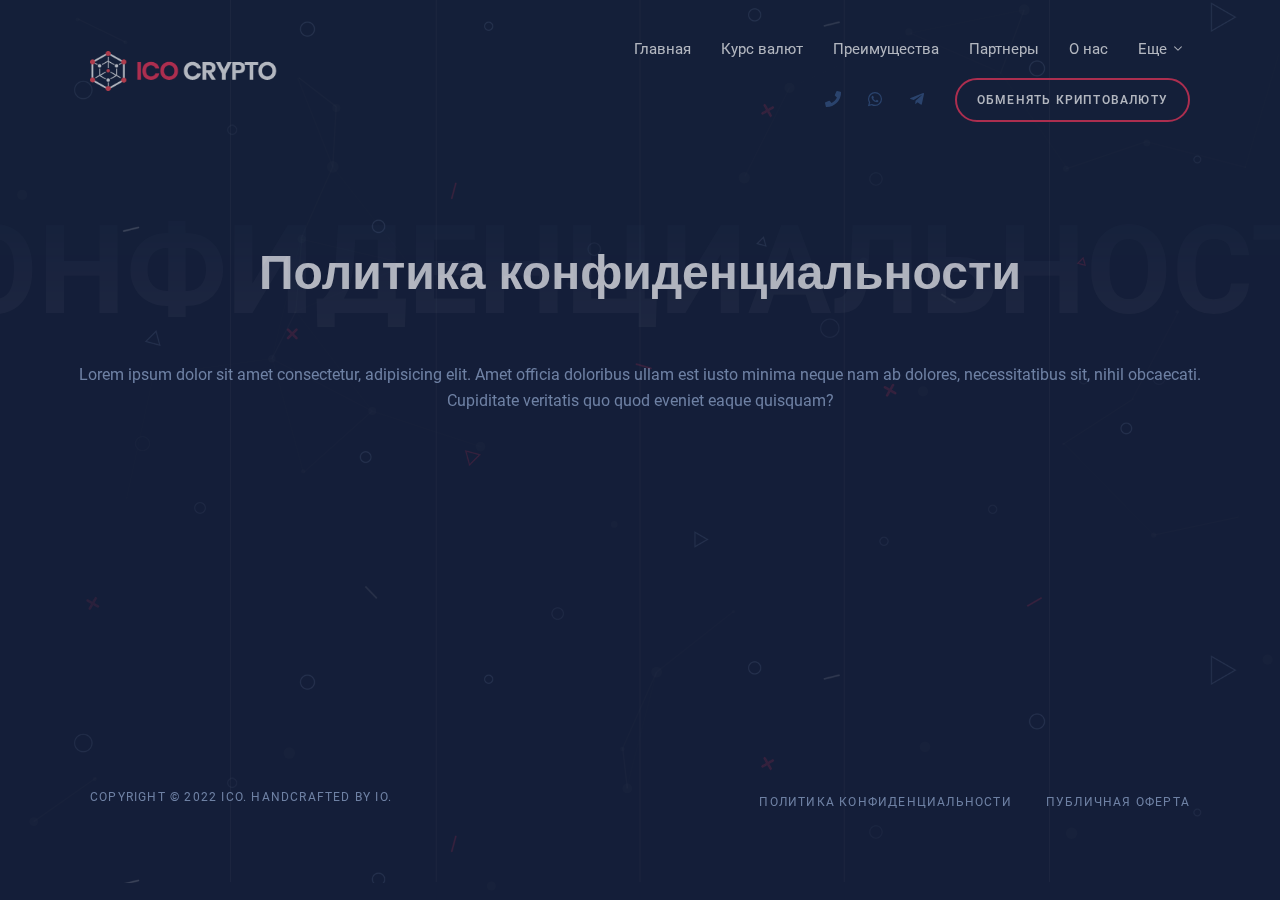
==== privacy.html @ d42af2ef "Changed some errors and added pages" ====
<!DOCTYPE html>
<html lang="zxx" class="js">

<head>
    <meta charset="utf-8">
    <meta name="author" content="Softnio">
    <meta name="viewport" content="width=device-width, initial-scale=1, shrink-to-fit=no">
    <meta name="description" content="">
    <!-- Fav Icon  -->
    <link rel="shortcut icon" href="images/favicon.png">
    <!-- Site Title  -->
    <title>Azalea | ICO Crypto - ICO Landing Page &amp; Multi-Purpose Cryptocurrency HTML Template</title>
    <!-- Bundle and Base CSS -->
    <link rel="stylesheet" href="assets/css/vendor.bundle.css?ver=210">
    <link rel="stylesheet" href="assets/css/style-azalea.css?ver=210">
    <!-- Extra CSS -->
    <link rel="stylesheet" href="assets/css/theme.css?ver=210">

</head>

<body class="nk-body body-wider bg-theme mode-onepage">
    <div class="nk-wrap">
        <header class="nk-header page-header is-transparent is-sticky is-dark" id="header">
            <!-- Header @s -->
            <div class="header-main">
                <div class="header-container container container-xxl">
                    <div class="header-wrap">
                        <!-- Logo @s -->
                        <div class="header-logo logo animated" data-animate="fadeInDown" data-delay=".6">
                            <a href="./" class="logo-link">
                                <img class="logo-dark" src="images/logo-s2-white.png"
                                    srcset="images/logo-s2-white2x.png 2x" alt="logo">
                                <img class="logo-light" src="images/logo-s2-white.png"
                                    srcset="images/logo-s2-white2x.png 2x" alt="logo">
                            </a>
                        </div>


                        <!-- Menu Toogle @s -->
                        <div class="header-nav-toggle">
                            <!-- Social Mobile Menu -->
                            <ul class="social-links social-links-s2">
                                <li>
                                    <a href="#" class="menu-btns__icon-btn">
                                        <em class="fas fa-phone"></em>
                                    </a>
                                </li>
                                <li>
                                    <a href="#" class="menu-btns__icon-btn">
                                        <em class="fab fa-whatsapp"></em>
                                    </a>
                                </li>
                                <li>
                                    <a href="#" class="menu-btns__icon-btn">
                                        <em class="fab fa-telegram-plane"></em>
                                    </a>
                                </li>
                            </ul>
                            <a href="#" class="navbar-toggle" data-menu-toggle="header-menu">
                                <div class="toggle-line">
                                    <span></span>
                                </div>
                            </a>
                        </div>
                        <!-- Menu @s -->
                        <div class="header-navbar animated" data-animate="fadeInDown" data-delay=".6">
                            <nav class="header-menu" id="header-menu">
                                <ul class="menu">
                                    <li class="menu-item"><a class="menu-link nav-link" href="/#header">Главная</a></li>
                                    <li class="menu-item"><a class="menu-link nav-link" href="/#crypto-currency">Курс
                                            валют</a></li>
                                    <li class="menu-item"><a class="menu-link nav-link"
                                            href="#benefits">Преимущества</a></li>
                                    <li class="menu-item"><a class="menu-link nav-link" href="/#partners">Партнеры</a>
                                    </li>
                                    <li class="menu-item"><a class="menu-link nav-link" href="/#about">О нас</a></li>
                                    <li class="menu-item has-sub">
                                        <a class="menu-link nav-link menu-toggle" href="#">Еще</a>
                                        <ul class="menu-sub menu-drop">
                                            <li class="menu-item"><a class="menu-link nav-link"
                                                    href="/#docs">Документы</a></li>
                                            <li class="menu-item"><a class="menu-link nav-link" href="/#faqs">FAQs</a>
                                            </li>
                                            <li class="menu-item"><a class="menu-link nav-link"
                                                    href="/#contact">Контакты</a></li>
                                        </ul>
                                    </li>
                                </ul>
                                <ul class="menu-btns">
                                    <li>
                                        <ul class="social-links social-links-s2">
                                            <li>
                                                <a href="#" class="menu-btns__icon-btn">
                                                    <em class="fas fa-phone"></em>
                                                </a>
                                            </li>
                                            <li>
                                                <a href="#" class="menu-btns__icon-btn">
                                                    <em class="fab fa-whatsapp"></em>
                                                </a>
                                            </li>
                                            <li>
                                                <a href="#" class="menu-btns__icon-btn">
                                                    <em class="fab fa-telegram-plane"></em>
                                                </a>
                                            </li>
                                        </ul>
                                    </li>
                                    <li><a href="#" data-bs-toggle="modal" data-bs-target="#login-popup"
                                            class="btn btn-md btn-round btn-thin btn-outline btn-primary btn-auto no-change visible-lg"><span>Обменять
                                                криптовалюту</span></a></li>
                                </ul>
                            </nav>
                        </div><!-- .header-navbar @e -->
                    </div>
                </div>
            </div><!-- .header-main @e -->
            <!-- Place Particle Js -->
            <div id="particles-bg" class="particles-container is-fixed particles-bg op-20"></div>
            <div class="section other-page-section tc-light">
                <div class="container">
                    <div class="row justify-content-center text-center">
                            <div class="section-head section-head-s2">
                                <h2 class="title title-xl animated" data-animate="fadeInUp" data-delay="0.1"
                                    title="Конфиденциальность">Политика конфиденциальности</h2>
                    </div>
                    Lorem ipsum dolor sit amet consectetur, adipisicing elit. Amet officia doloribus ullam est iusto minima neque nam ab dolores, necessitatibus sit, nihil obcaecati. Cupiditate veritatis quo quod eveniet eaque quisquam?
                </div>
            </div>
    </div>
    </header>
    
    <!-- Footer -->
    <footer class="nk-footer-bar section section-s tc-light">
        <div class="container container-xxl">
            <div class="row gutter-vr-10px">
                <div class="col-lg-6 order-lg-last text-lg-end">
                    <ul class="footer-nav">
                        <li><a href="privacy.html">Политика конфиденциальности</a></li>
                        <li><a href="terms-of-sales.html">Публичная оферта</a></li>
                    </ul>
                </div>
                <div class="col-lg-6">
                    <div class="copyright-text copyright-text-s2">Copyright &copy; 2022 ICO. Handcrafted by <a
                            href="#">iO</a>.</div>
                </div>
            </div>
        </div>
    </footer>
    <div class="nk-ovm nk-ovm-repeat nk-ovm-fixed shape-i">
        <div class="ovm-line"></div>
    </div>
    </div>
    <!-- Modals -->
    <!-- This is used in azalea, azalea-woa, gentian, gentian-woa, gentian-pro, gentian-pro-woa.html pages  -->
    <!-- Modal @s -->
    <div class="modal fade" id="login-popup">
        <div class="modal-dialog modal-dialog-centered">
            <div class="modal-content">
                <a href="#" class="modal-close" data-bs-dismiss="modal" aria-label="Close"><em
                        class="ti ti-close"></em></a>
                <div class="ath-container m-0">
                    <div class="ath-body bg-theme tc-light">
                        <h5 class="ath-heading title">Обменять криатовалюту <small class="tc-default">форма для
                                заполнения</small></h5>
                        <form action="form/contact.php" method="post">
                            <div class="field-item">
                                <div class="field-wrap">
                                    <input type="text" name="contact-email" class="input-bordered"
                                        placeholder="Ваше имя">
                                </div>
                            </div>
                            <div class="field-item">
                                <div class="field-wrap">
                                    <input type="tel" name="contact-name" class="input-bordered"
                                        placeholder="Ваш номер телефона">
                                </div>
                            </div>

                            <button class="btn btn-primary btn-block btn-md mx-auto d-block">Отправить</button>
                        </form>
                    </div>
                </div>
            </div>
        </div>
    </div><!-- .modal @e -->
    <!-- Modal @s -->
    <div class="modal fade" id="reset-popup">
        <div class="modal-dialog modal-dialog-centered">
            <div class="modal-content">
                <a href="#" class="modal-close" data-bs-dismiss="modal" aria-label="Close"><em
                        class="ti ti-close"></em></a>
                <div class="ath-container m-0">
                    <div class="ath-body bg-theme tc-light">
                        <h5 class="ath-heading title">Reset <small class="tc-default">with your Email</small></h5>
                        <form action="#">
                            <div class="field-item">
                                <div class="field-wrap">
                                    <input type="text" class="input-bordered" placeholder="Your Email">
                                </div>
                            </div>
                            <button class="btn btn-primary btn-block btn-md">Reset Password</button>
                            <div class="ath-note text-center"> Remembered? <a href="#" data-bs-toggle="modal"
                                    data-bs-dismiss="modal" data-bs-target="#login-popup"> <strong>Sign in
                                        here</strong></a>
                            </div>
                        </form>
                    </div>
                </div>
            </div>
        </div>
    </div><!-- .modal @e -->
    <!-- preloader -->
    <div class="preloader preloader-alt no-split"><span class="spinner spinner-alt"><img class="spinner-brand"
                src="images/logo-s2-white.png" alt=""></span></div>
    <!-- JavaScript -->
    <script src="assets/js/jquery.bundle.js?ver=210"></script>
    <script src="assets/js/scripts.js"></script>
    <script src="assets/js/charts.js?ver=210"></script>
    <script src="assets/js/charts.js?ver=210"></script>
</body>

</html>
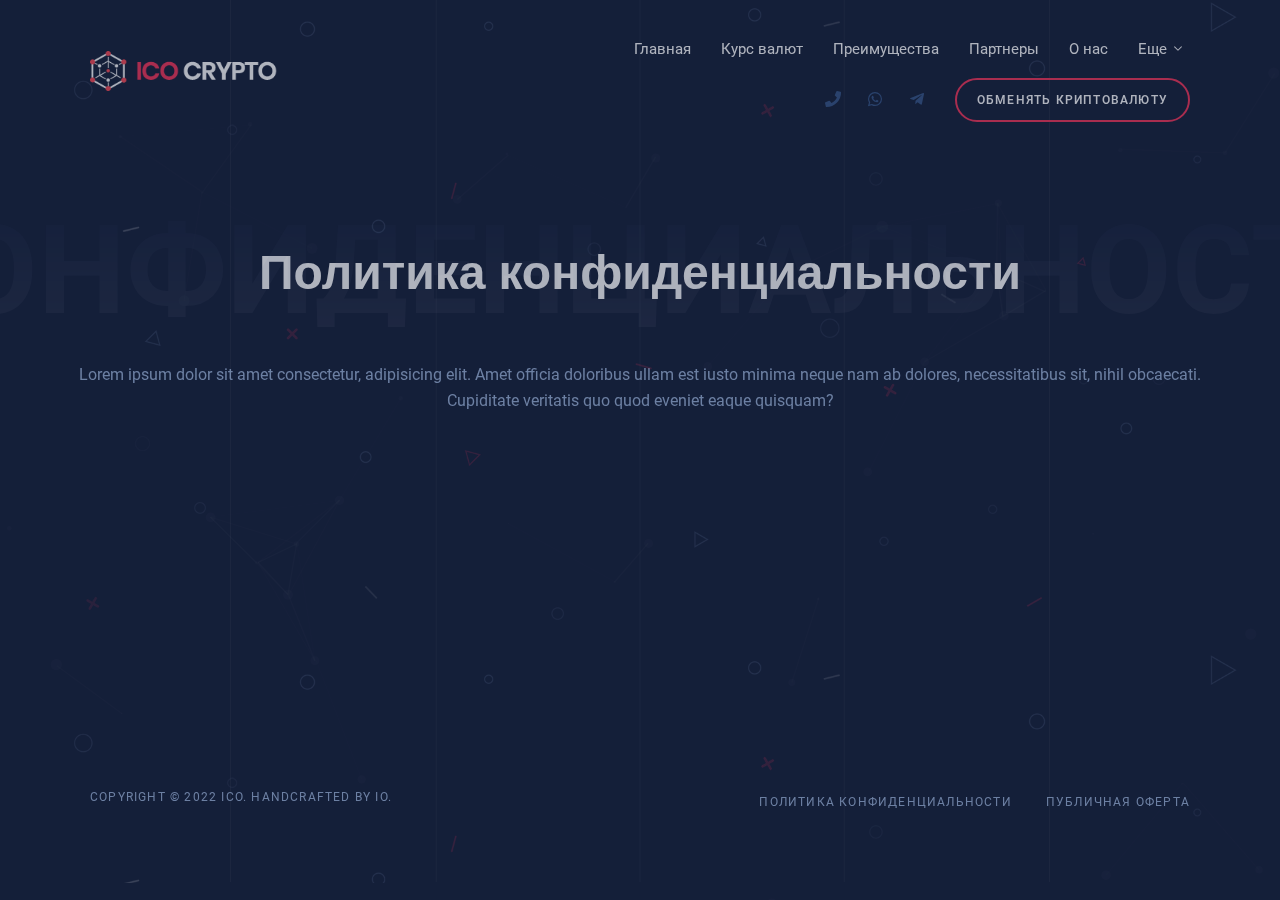
==== commit 67d21b99: "fixed nav links" ====
--- a/privacy.html
+++ b/privacy.html
@@ -66,23 +66,23 @@
                         <div class="header-navbar animated" data-animate="fadeInDown" data-delay=".6">
                             <nav class="header-menu" id="header-menu">
                                 <ul class="menu">
-                                    <li class="menu-item"><a class="menu-link nav-link" href="/#header">Главная</a></li>
-                                    <li class="menu-item"><a class="menu-link nav-link" href="/#crypto-currency">Курс
+                                    <li class="menu-item"><a class="menu-link nav-link" href="./#header">Главная</a></li>
+                                    <li class="menu-item"><a class="menu-link nav-link" href="./#crypto-currency">Курс
                                             валют</a></li>
                                     <li class="menu-item"><a class="menu-link nav-link"
-                                            href="#benefits">Преимущества</a></li>
-                                    <li class="menu-item"><a class="menu-link nav-link" href="/#partners">Партнеры</a>
+                                            href="./#benefits">Преимущества</a></li>
+                                    <li class="menu-item"><a class="menu-link nav-link" href="./#partners">Партнеры</a>
                                     </li>
-                                    <li class="menu-item"><a class="menu-link nav-link" href="/#about">О нас</a></li>
+                                    <li class="menu-item"><a class="menu-link nav-link" href="./#about">О нас</a></li>
                                     <li class="menu-item has-sub">
                                         <a class="menu-link nav-link menu-toggle" href="#">Еще</a>
                                         <ul class="menu-sub menu-drop">
                                             <li class="menu-item"><a class="menu-link nav-link"
-                                                    href="/#docs">Документы</a></li>
-                                            <li class="menu-item"><a class="menu-link nav-link" href="/#faqs">FAQs</a>
+                                                    href="./#docs">Документы</a></li>
+                                            <li class="menu-item"><a class="menu-link nav-link" href="./#faqs">FAQs</a>
                                             </li>
                                             <li class="menu-item"><a class="menu-link nav-link"
-                                                    href="/#contact">Контакты</a></li>
+                                                    href="./#contact">Контакты</a></li>
                                         </ul>
                                     </li>
                                 </ul>
